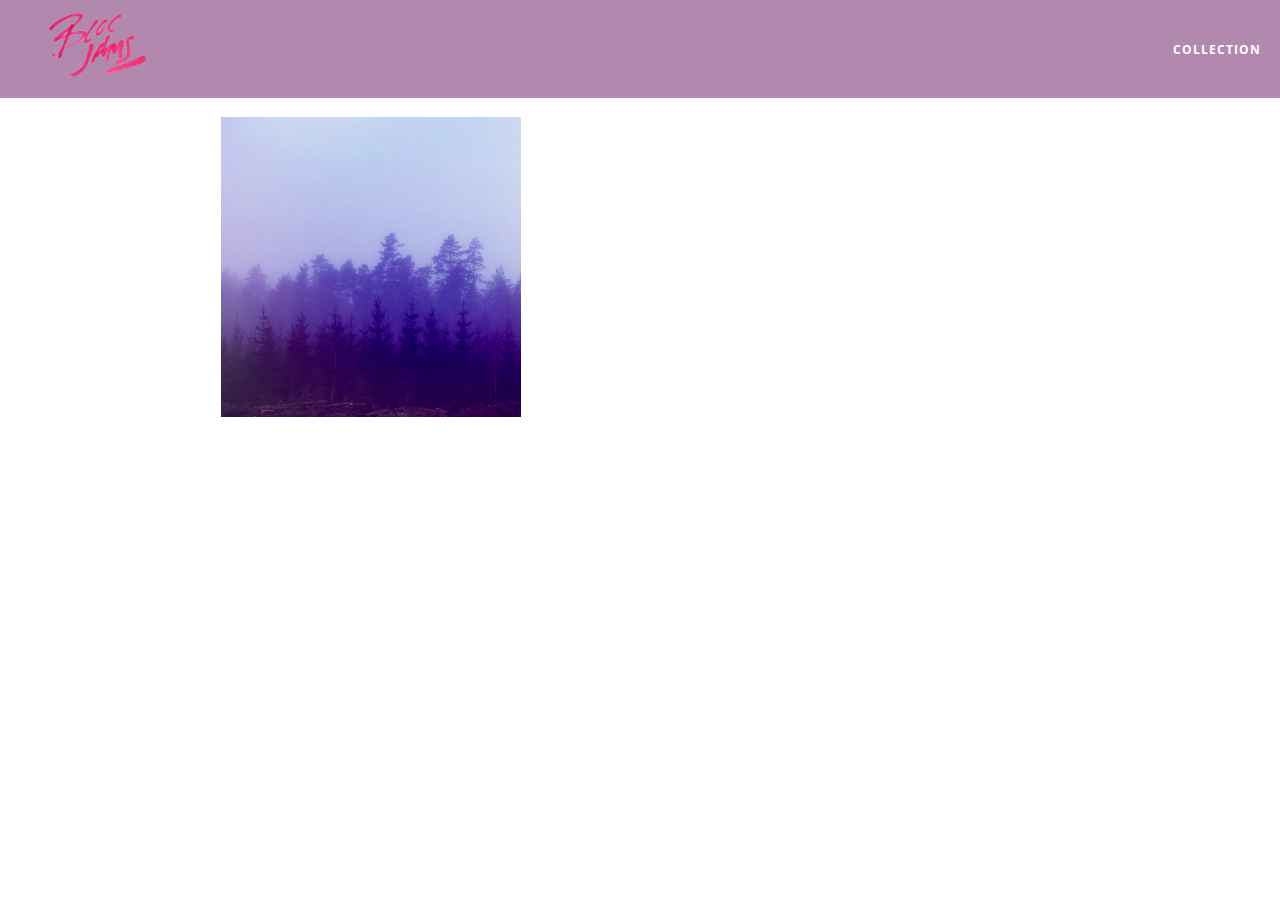
==== album.html @ ab92e398 "Checkpoint 6 - HTML/CSS: Album View - Completed" ====
<!DOCTYPE html>
<html>
    <head>
        <title>Bloc Jams</title>
        <title>Bloc Jams</title>
        <meta name="viewport" content="width=device-width, initial-scale=1">
        <link rel="stylesheet" type="text/css" href="http://fonts.googleapis.com/css?family=Open+Sans:400,800,600,700,300">
        <link rel="stylesheet" type="text/css" href="http://code.ionicframework.com/ionicons/2.0.1/css/ionicons.min.css">
        <link rel="stylesheet" type="text/css" href="styles/normalize.css">
        <link rel="stylesheet" type="text/css" href="styles/main.css">
        <link rel="stylesheet" type="text/css" href="styles/album.css">
    </head>
    <body class="album">
        <nav class="navbar"> <!-- nav bar -->
            <a href="index.html" class="logo">
                <img src="assets/images/bloc_jams_logo.png" alt="bloc jams logo"
            </a>
            <div class="links-container">
                <a href="collection.html" class="navbar-link">collection</a>
            </div>
        </nav>

        <main class="album-view container narrow">
            <section class="clearfix">
                <div class="column half">
                    <img src="assets/images/album_covers/01.png" class="album-cover-art">
                </div>
                <div class="album-view-details column half">
                    <h2 class="album-view-title">The Colors</h2>
                    <h3 class="album-view-artist">Pablo Picasso</h3>
                    <h5 class="album-view-release-info">1909 Spanish Records</h5>
                </div>
            </section>
            <table class="album-view-song-list">
                <tr class="album-view-song-item">
                    <td class="song-item-number">1</td>
                    <td class="song-item-title">Blue</td>
                    <td class="song-item-duration">X:XX</td>
                </tr>
                <tr class="album-view-song-item">
                    <td class="song-item-number">2</td>
                    <td class="song-item-title">Red</td>
                    <td class="song-item-duration">X:XX</td>
                </tr>
                <tr class="album-view-song-item">
                    <td class="song-item-number">3</td>
                    <td class="song-item-title">Green</td>
                    <td class="song-item duration">X:XX</td>
                </tr>
                <tr class="album-view-song-item">
                  <td class="song-item-number">4</td>
                  <td class="song-item-title">Purple</td>
                  <td class="song-item duration">X:XX</td>
                </tr>
                <tr class="album-view-song-item">
                <td class="song-item-number">5</td>
                <td class="song-item-title">Black</td>
                <td class="song-item duration">X:XX</td>
                </tr>
            </table>
        </main>
    </body>
</html>
---- styles/main.css ----
*, *::before, *::after {
  -moz-box-sizing: border-box;
  -webkit-box-sizing: border-box;
  box-sizing: border-box;
}

html {
  height: 100%; /* makes sure our HTML takes up 100% of the browser window */
  font-size: 100%;
}

body {
  font-family: 'Open Sans'; /* sets our font to the "Open Sans" typeface */
  color: white;             /* sets the text color to white */
  min-height: 100%;         /* says the height of the body must be at minimum 100% of the window */
}

.container {
  margin: 0 auto;
  max-width: 64rem;
}

.container.narrow {
  max-width: 56rem;
}

.navbar {
  position: relative;
  padding: 0.5rem;
  background-color: rgba(101,18,95,0.5);
  z-index: 1;
}

.navbar .logo {
  position: relative;
  left: 2rem;
  cursor: pointer;
}

.navbar .links-container {
  display: table;
  position: absolute;
  top: 0;
  right: 0;
  height: 100px;
  color: white;
  text-decoration: none;
}

.links-container .navbar-link {
  display: table-cell;
  position: relative;
  height: 100%;
  padding-left: 1rem;
  padding-right: 1rem;
  vertical-align: middle;
  color: white;
  font-size: 0.625rem;
  letter-spacing: 0.05rem;
  font-weight: 700;
  text-transform: uppercase;
  text-decoration: none;
  cursor: pointer;
}

.links-container .navbar-link:hover {
  color: rgb(233,50,117);
}

@media (min-width: 640px) {
  html { font-size: 112%; }

  .column {
    float: left;
    padding-left: 1rem;
    padding-right: 1rem;
  }

  .column.full { width: 100%; }
  .colum.two-thirds { width: 66.7%; }
  .column.half { width: 50%; }
  .column.third { width: 33.3%; }
  .column.fourth { width: 25%; }
  .column.flow-opposite { float: right; }
}

@media (min-width: 1024px) {
  html { font-size: 120%; }
}

.clearfix::before,
.clearfix::after {
  content: " ";
  display: table;
}

.clearfix::after {
  clear: both;
}
---- styles/album.css ----
body.album {
  background-image: url(../assets/images/blurred_backgrounds/blur_bg_3.jpg);
  background-repeat: no-repeat;
  background-attachment: fixed;
  background-position: center center;
  background-size: cover;
}

.album-cover-art {
  position: relative;
  left: 20%;
  margin-top: 1rem;
  width: 60%;
}

.album-view-details {
  position: relative;
  top: 1.5rem;
  padding: 1rem;
}

.album-view-details .album-view-title {
  font-weight: 300;
  font-size: 2rem;
}

.album-view-details .album-view-artist {
  font-weight: 300;
  font-size: 1.5rem;
}

.album-view-details .album-view-release-info {
  font-weight: 300;
  font-size: 0.75rem;
}

.album-view-song-list {
  width: 90%;
  margin: 1.5rem auto;
  font-weight: 300;
  font-size: 0.75rem;
  border-collapse: collapse;
}

.album-view-song-item {
  height: 3rem;
  border-bottom: 1px solid rgba(255,255,255,0.5);
}

.song-item-number {
  width: 5%;
}

.song-item-title {
  width: 85%;
}

.song-item-duration {
  width: 5%;
}

@media (max-width: 640px) and (min-width: 320px) {
  .album-view-details {
    text-align: center;
  }

  .album-view-title {
    margin-top: 0;
  }
}
@media (max-width: 1024px) and (min-width: 320px) {
  .album-view-song-list {
    position: relative;
    top: 1rem;
    width: 80%;
    margin: auto;
  }
}
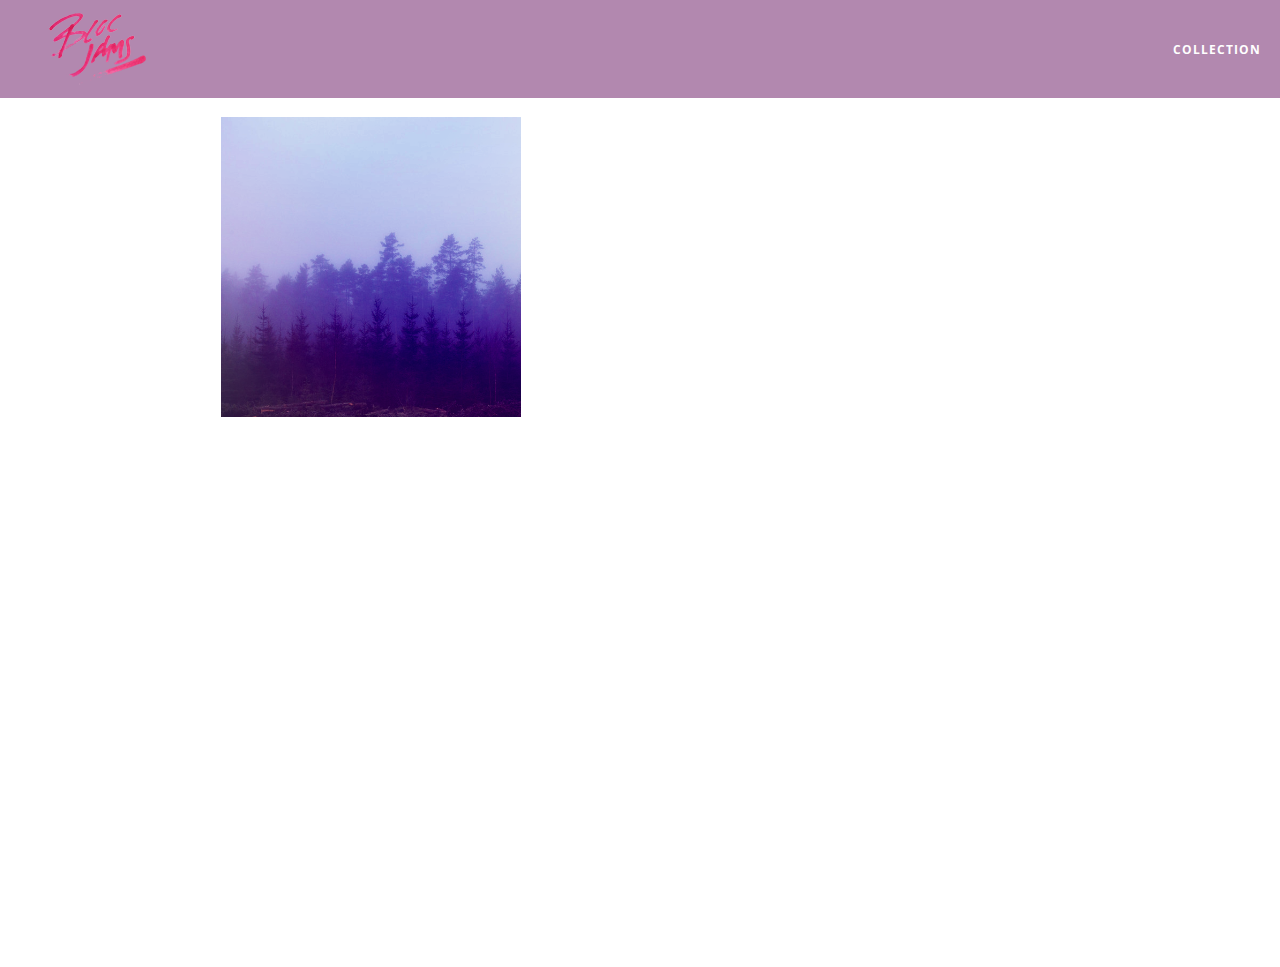
==== commit 633d8832: "Checkpoint 15: HTML/CSS: Music Player - Completed" ====
--- a/album.html
+++ b/album.html
@@ -9,6 +9,7 @@
         <link rel="stylesheet" type="text/css" href="styles/normalize.css">
         <link rel="stylesheet" type="text/css" href="styles/main.css">
         <link rel="stylesheet" type="text/css" href="styles/album.css">
+        <link rel="stylesheet" type="text/css" href="styles/player_bar.css">
     </head>
     <body class="album">
         <nav class="navbar"> <!-- nav bar -->
@@ -32,32 +33,44 @@
                 </div>
             </section>
             <table class="album-view-song-list">
-                <tr class="album-view-song-item">
-                    <td class="song-item-number">1</td>
-                    <td class="song-item-title">Blue</td>
-                    <td class="song-item-duration">X:XX</td>
-                </tr>
-                <tr class="album-view-song-item">
-                    <td class="song-item-number">2</td>
-                    <td class="song-item-title">Red</td>
-                    <td class="song-item-duration">X:XX</td>
-                </tr>
-                <tr class="album-view-song-item">
-                    <td class="song-item-number">3</td>
-                    <td class="song-item-title">Green</td>
-                    <td class="song-item duration">X:XX</td>
-                </tr>
-                <tr class="album-view-song-item">
-                  <td class="song-item-number">4</td>
-                  <td class="song-item-title">Purple</td>
-                  <td class="song-item duration">X:XX</td>
-                </tr>
-                <tr class="album-view-song-item">
-                <td class="song-item-number">5</td>
-                <td class="song-item-title">Black</td>
-                <td class="song-item duration">X:XX</td>
-                </tr>
             </table>
         </main>
+
+        <section class="player-bar">
+            <div class="container">
+                <div class="control-group main-controls">
+                    <a class="previous">
+                        <span class="ion-skip-backward"></span>
+                    </a>
+                    <a class="play-pause">
+                        <span class="ion-play"</span>
+                    </a>
+                    <a class="next">
+                        <span class="ion-skip-forward"></span>
+                    </a>
+                </div>
+                <div class="control-group currently-playing">
+                    <h2 class="song-name">My dumb song</h2>
+                    <div class="seek-control">
+                        <div class="seek-bar">
+                            <div class="fill"</div>
+                            <div class="thumb"></div>
+                        </div>
+                        <div class="current-time">2:30</div>
+                        <div class="total-time">4:45</div>
+                    </div>
+                    <h2 class="artist-song-mobile">My dumb song - Fallout Boy</h2>
+                    <h3 class="artist-name">Fallout Boy</h3>
+                </div>
+                <div class="control-group volume">
+                    <span class="ion-volume-high icon"></span>
+                    <div class="seek-bar">
+                        <div class="fill"></div>
+                        <div class="thumb"></div>
+                    </div>
+                </div>
+            </div>
+        </section>
+        <script src="scripts/album.js"></script>
     </body>
 </html>
--- a/styles/album.css
+++ b/styles/album.css
@@ -4,6 +4,7 @@
   background-attachment: fixed;
   background-position: center center;
   background-size: cover;
+  padding-bottom: 200px;
 }
 
 .album-cover-art {
@@ -49,6 +50,7 @@
 
 .song-item-number {
   width: 5%;
+  min-width: 30px;
 }
 
 .song-item-title {
@@ -57,6 +59,27 @@
 
 .song-item-duration {
   width: 5%;
+}
+
+.album-song-button {
+  text-align: center;
+  font-size: 14px;
+  background-color: white;
+  color: rgb(210, 40, 123);
+  border-radius: 50% 50%;
+  display: inline-block;
+  width: 28px;
+  height: 28px;
+}
+
+.album-song-button:hover {
+  cursor: pointer;
+  color: white;
+  background-color: rgb(210, 40, 123);
+}
+
+.album-song-button span {
+  line-height: 28px;
 }
 
 @media (max-width: 640px) and (min-width: 320px) {
--- a/styles/player_bar.css
+++ b/styles/player_bar.css
@@ -0,0 +1,184 @@
+.player-bar {
+    position: fixed;
+    bottom: 0;
+    left: 0;
+    right: 0;
+    height: 200px;
+    background-color: rgba(255, 255, 255, 0.3);
+    z-index: 100;
+}
+
+.player-bar a {
+    font-size: 1.1rem;
+    vertical-align: middle;
+}
+
+.player-bar a,
+.player-bar a:hover {
+    color: white;
+    cursor: pointer;
+    text-decoration: none;
+}
+
+.player-bar .container {
+    display: table;
+    padding: 0;
+    width: 90%;
+    min-height: 100%;
+}
+
+.player-bar .control-group {
+    display: table-cell;
+    vertical-align: middle;
+}
+
+.player-bar .main-controls {
+    width: 25%;
+    text-align: left;
+    padding-right: 1rem;
+}
+
+.player-bar .main-controls .previous {
+    margin-right: 16.5%;
+}
+
+.player-bar .main-controls .play-pause {
+    margin-right: 15%;
+    font-size: 1.6rem;
+}
+
+.player-bar .currently-playing {
+    width: 50%;
+    text-align: center;
+    position: relative;
+}
+
+.player-bar .currently-playing .song-name,
+.player-bar .currently-playing .artist-name,
+.player-bar .currently-playing .artist-song-mobile {
+    text-align: center;
+    font-size: 0.75rem;
+    margin: 0;
+    position: absolute;
+    width: 100%;
+    font-weight: 300;
+}
+
+.player-bar .currently-playing .song-name,
+.player-bar .currently-playing .artist-song-mobile {
+    top: 1.1rem;
+}
+
+.player-bar .currently-playing .artist-name {
+    bottom: 1.1rem;
+}
+
+.player-bar .currently-playing .artist-song-mobile {
+    display: none;
+}
+
+.seek-control {
+    position: relative;
+    font-size: 0.8rem;
+}
+
+.seek-control .current-time {
+    position: absolute;
+    top: 0.5rem;
+}
+
+.seek-control .total-time {
+    position: absolute;
+    right: 0;
+    top: 0.5rem;
+}
+
+.seek-bar {
+    height: 0.25rem;
+    background-color: rgba(255, 255, 255, 0.3);
+    border-radius: 2px;
+    position: relative;
+    cursor: pointer;
+}
+
+.seek-bar .fill {
+    background-color: white;
+    width: 36%;
+    height: 0.25rem;
+    border-radius: 2px;
+}
+
+.seek-bar .thumb {
+    position: absolute;
+    height: 0.5rem;
+    width: 0.5rem;
+    background-color: white;
+    left: 36%;
+    top: 50%;
+    margin-left: -0.25rem;
+    margin-top: -0.25rem;
+    border-radius: 50%;
+    cursor: pointer;
+    -webkit-transition: all 100ms ease-in-out;
+        moz-transition: all 100ms ease-in-out;
+            transition: all 100ms ease-in-out;
+}
+
+.seek-bar:hover .thumb {
+    width: 1.1rem;
+    height: 1.1rem;
+    margin-top: -0.5rem;
+    margin-left: -0.5rem;
+}
+
+.player-bar .volume {
+    width: 25%;
+    text-align: right;
+}
+
+.player-bar .volume .icon {
+    font-size: 1.1rem;
+    display: inline-block;
+    vertical-align: middle;
+}
+
+.player-bar .volume .seek-bar {
+    display: inline-block;
+    width: 5.75rem;
+    vertical-align: middle;
+}
+
+@media (max-width: 640px) {
+    .player-bar {
+        padding: 1rem;
+        background-color: rgba(0, 0, 0, 0.6);
+    }
+
+    .player-bar .main-controls,
+    .player-bar .currently-playing,
+    .player-bar .volume {
+        display: block;
+        margin: 0 auto;
+        padding: 0;
+        width: 100%;
+        text-align: center;
+    }
+
+    .player-bar .main-controls,
+    .player-bar .volume {
+        min-height: 3.5rem;
+    }
+
+    .player-bar .currently-playing {
+        min-height: 2.5rem;
+    }
+
+    .player-bar .artist-name,
+    .player-bar .song-name {
+        display: none;
+    }
+
+    .player-bar .currently-playing .artist-song-mobile {
+        display: block;
+    }
+}
